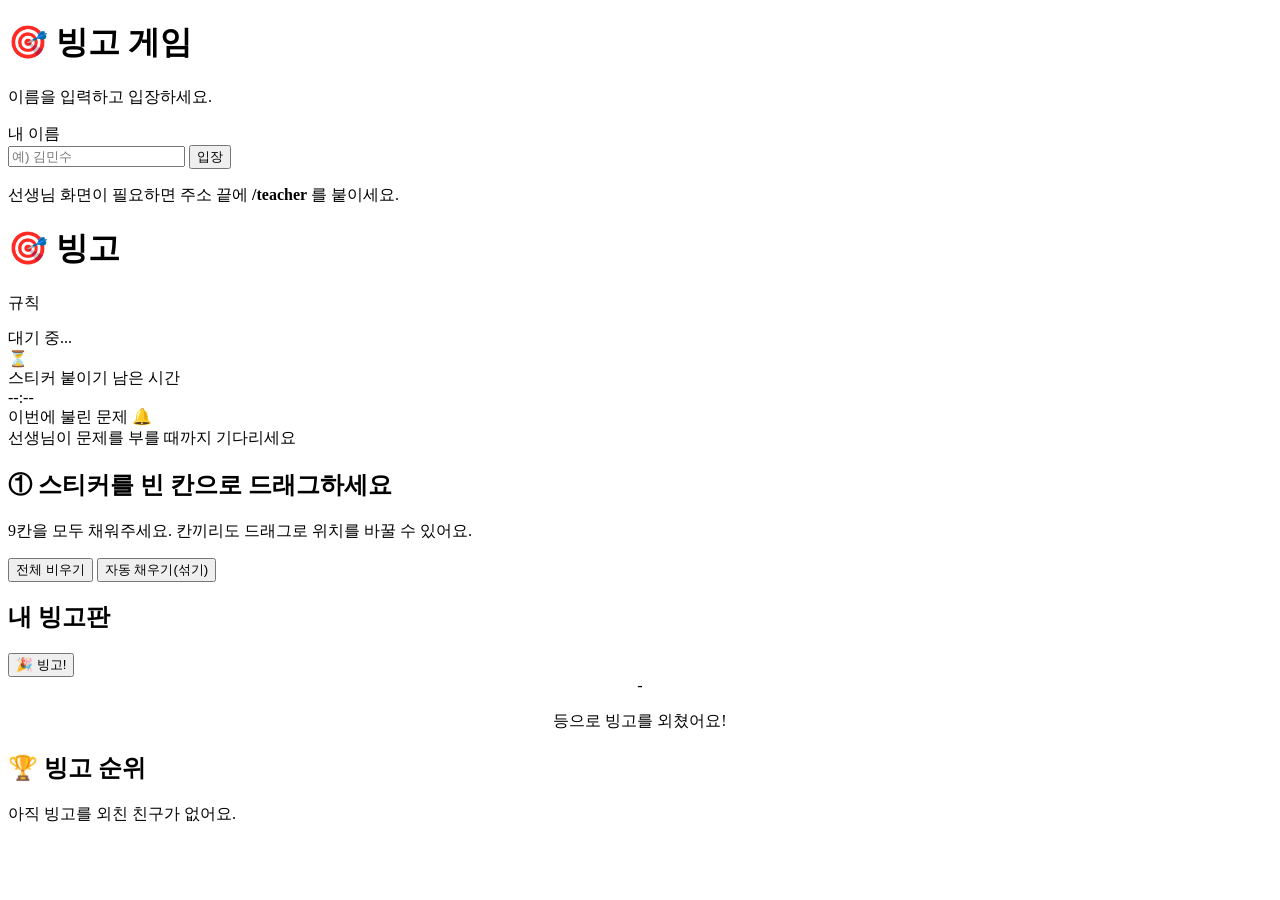
==== bingo/public/index.html @ b51fd033 "Add files via upload" ====
<!DOCTYPE html>
<html lang="ko">
<head>
<meta charset="UTF-8">
<meta name="viewport" content="width=device-width, initial-scale=1.0, maximum-scale=1.0, user-scalable=no">
<title>빙고 - 학생 입장</title>
<link rel="stylesheet" href="/style.css">
</head>
<body>
<div class="wrap">

  <!-- 1. 입장 화면 -->
  <div id="loginScreen" class="center">
    <div class="card">
      <h1>🎯 빙고 게임</h1>
      <p class="sub">이름을 입력하고 입장하세요.</p>
      <label for="nameInput">내 이름</label>
      <div class="row">
        <input class="grow" type="text" id="nameInput" placeholder="예) 김민수" maxlength="12" autocomplete="off">
        <button id="joinBtn">입장</button>
      </div>
      <p class="hint">선생님 화면이 필요하면 주소 끝에 <b>/teacher</b> 를 붙이세요.</p>
    </div>
  </div>

  <!-- 2. 게임 화면 -->
  <div id="gameScreen" class="hidden">
    <div class="flex-between" style="margin-bottom:14px;">
      <h1 id="helloName">🎯 빙고</h1>
      <span class="pill" id="rulePill">규칙</span>
    </div>

    <div id="banner" class="banner wait">대기 중...</div>

    <!-- 배치 단계: 모래시계 타이머 -->
    <div id="timerBox" class="timer hidden">
      <span class="glass">⏳</span>
      <div class="timer-main">
        <div class="timer-label">스티커 붙이기 남은 시간</div>
        <div class="timer-time" id="timerTime">--:--</div>
        <div class="timer-bar"><i id="timerBar"></i></div>
      </div>
    </div>

    <!-- 게임 단계: 지금 불린 문제 -->
    <div class="card call-display hidden" id="callCard">
      <div class="call-label">이번에 불린 문제 🔔</div>
      <div class="call-main" id="callMain">선생님이 문제를 부를 때까지 기다리세요</div>
      <p class="hint" id="calledHistory" style="margin-top:10px;"></p>
    </div>

    <!-- 배치 단계: 트레이 + 빙고판을 한 화면에 (태블릿은 좌우 배치) -->
    <div class="play-area" id="playArea">
      <!-- 스티커 트레이 -->
      <div id="trayCard" class="card hidden">
        <h2>① 스티커를 빈 칸으로 드래그하세요</h2>
        <p class="sub" id="trayHint">9칸을 모두 채워주세요. 칸끼리도 드래그로 위치를 바꿀 수 있어요.</p>
        <div class="tray" id="tray"></div>
        <div class="row" style="margin-top:12px;">
          <button class="secondary small" id="clearBoardBtn">전체 비우기</button>
          <button class="secondary small" id="autoFillBtn">자동 채우기(섞기)</button>
        </div>
      </div>

      <!-- 빙고판 -->
      <div class="card" id="boardCard">
        <h2 id="boardTitle">내 빙고판</h2>
        <div class="board" id="board"></div>
        <p class="hint" id="boardHint"></p>
      </div>
    </div>

    <!-- 빙고 버튼 -->
    <button id="bingoBtn" class="big green hidden">🎉 빙고!</button>

    <!-- 결과 -->
    <div id="resultCard" class="card hidden" style="text-align:center;">
      <div class="big-num" id="myRank">-</div>
      <p class="muted">등으로 빙고를 외쳤어요!</p>
    </div>

    <div class="card" id="winnerCard">
      <h2>🏆 빙고 순위</h2>
      <ul class="winner-list" id="winnerList"></ul>
      <p class="muted" id="noWinner">아직 빙고를 외친 친구가 없어요.</p>
    </div>
  </div>

</div>

<!-- 빙고 축하 오버레이 -->
<div id="celebrate" class="celebrate hidden"><div class="celebrate-inner" id="celebrateText"></div></div>

<div class="toast" id="toast"></div>
<script src="/celebrate.js"></script>
<script src="/student.js"></script>
</body>
</html>
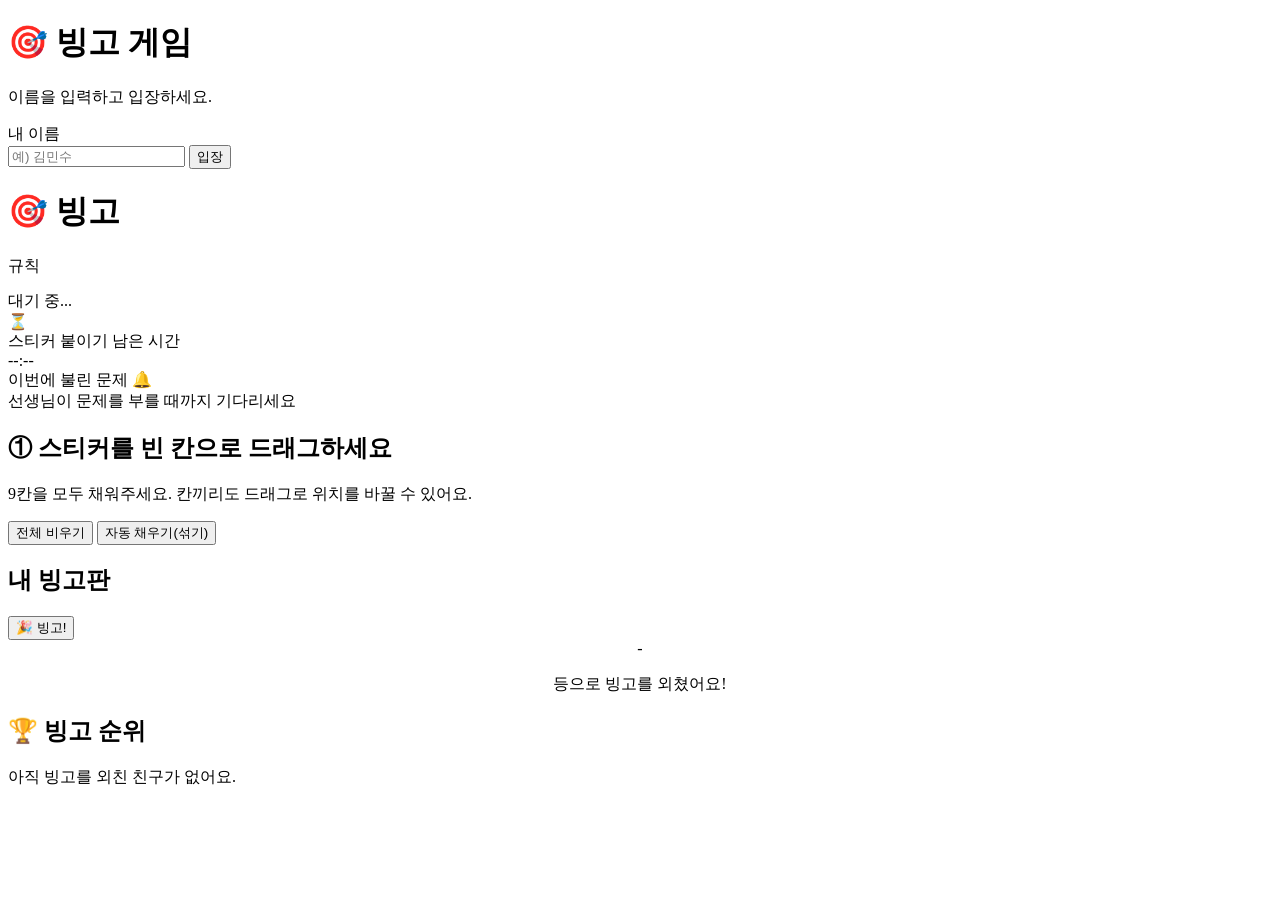
==== commit 7fe7cb86: "학생 페이지 /teacher 안내 문구 삭제" ====
--- a/bingo/public/index.html
+++ b/bingo/public/index.html
@@ -19,12 +19,15 @@
         <input class="grow" type="text" id="nameInput" placeholder="예) 김민수" maxlength="12" autocomplete="off">
         <button id="joinBtn">입장</button>
       </div>
-      <p class="hint">선생님 화면이 필요하면 주소 끝에 <b>/teacher</b> 를 붙이세요.</p>
     </div>
   </div>
 
   <!-- 2. 게임 화면 -->
   <div id="gameScreen" class="hidden">
+    <div id="titleBox" class="title-box hidden">
+      <div id="gameTitle" class="title-main hidden"></div>
+      <div id="gameDesc" class="title-sub hidden"></div>
+    </div>
     <div class="flex-between" style="margin-bottom:14px;">
       <h1 id="helloName">🎯 빙고</h1>
       <span class="pill" id="rulePill">규칙</span>
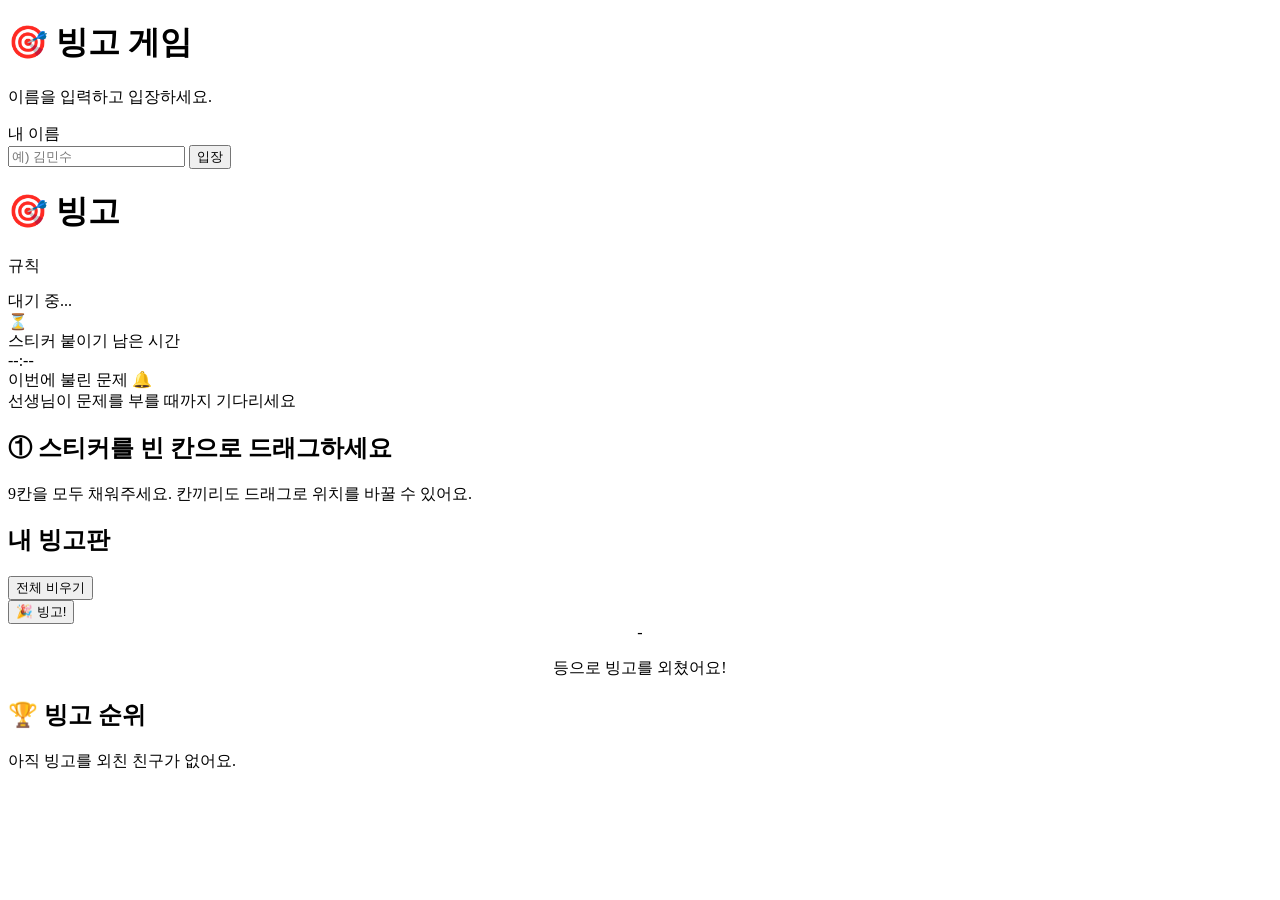
==== commit 94471a46: "전체 비우기 빙고판으로 이동 + 자동채우기 삭제 + 시간종료 문구 정리" ====
--- a/bingo/public/index.html
+++ b/bingo/public/index.html
@@ -59,10 +59,6 @@
         <h2>① 스티커를 빈 칸으로 드래그하세요</h2>
         <p class="sub" id="trayHint">9칸을 모두 채워주세요. 칸끼리도 드래그로 위치를 바꿀 수 있어요.</p>
         <div class="tray" id="tray"></div>
-        <div class="row" style="margin-top:12px;">
-          <button class="secondary small" id="clearBoardBtn">전체 비우기</button>
-          <button class="secondary small" id="autoFillBtn">자동 채우기(섞기)</button>
-        </div>
       </div>
 
       <!-- 빙고판 -->
@@ -70,6 +66,9 @@
         <h2 id="boardTitle">내 빙고판</h2>
         <div class="board" id="board"></div>
         <p class="hint" id="boardHint"></p>
+        <div class="row" style="margin-top:10px;">
+          <button class="secondary small hidden" id="clearBoardBtn">전체 비우기</button>
+        </div>
       </div>
     </div>
 
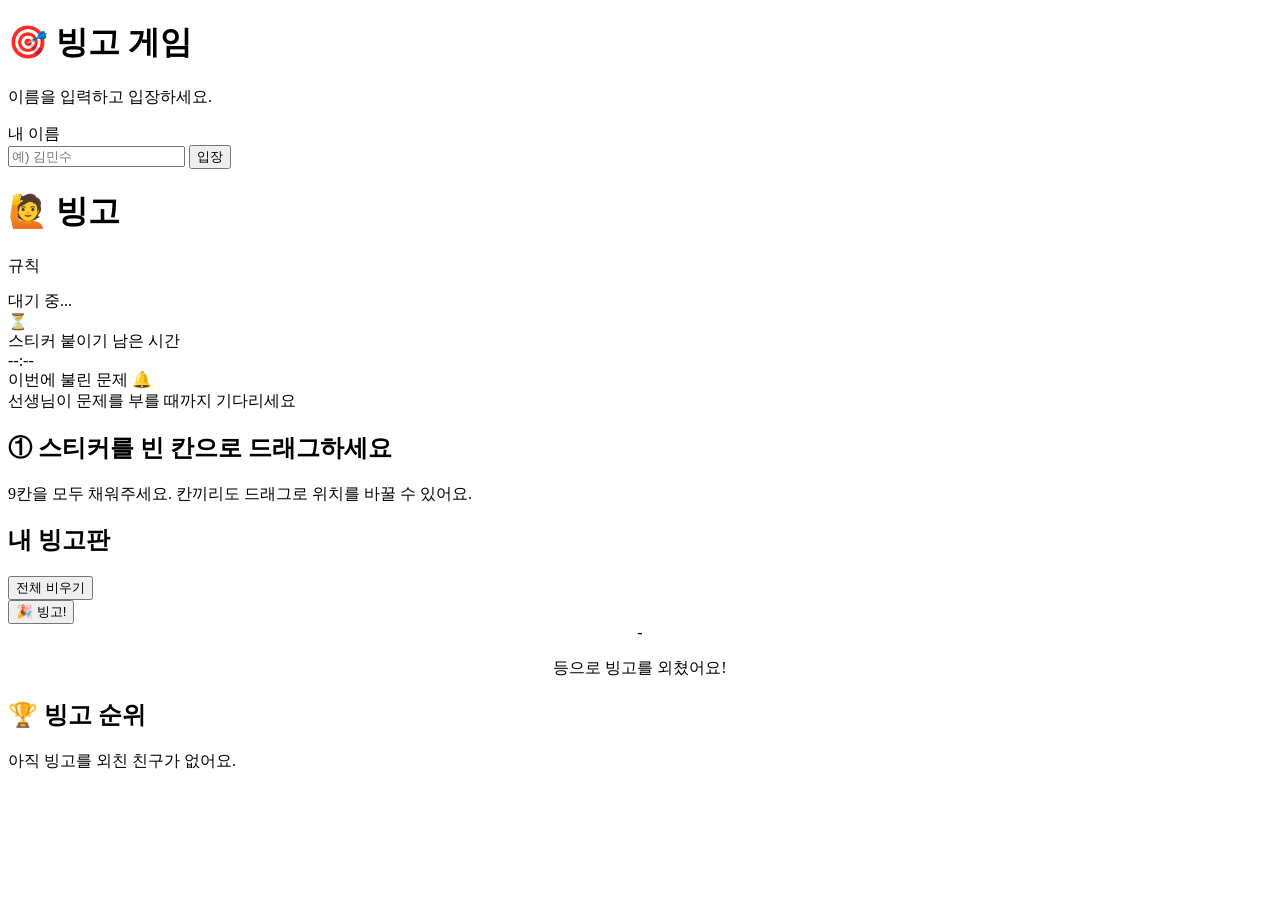
==== commit b51a80be: "학생 페이지 제목·설명 숨김 + 이름 이모티콘 🙋" ====
--- a/bingo/public/index.html
+++ b/bingo/public/index.html
@@ -24,12 +24,8 @@
 
   <!-- 2. 게임 화면 -->
   <div id="gameScreen" class="hidden">
-    <div id="titleBox" class="title-box hidden">
-      <div id="gameTitle" class="title-main hidden"></div>
-      <div id="gameDesc" class="title-sub hidden"></div>
-    </div>
     <div class="flex-between" style="margin-bottom:14px;">
-      <h1 id="helloName">🎯 빙고</h1>
+      <h1 id="helloName">🙋 빙고</h1>
       <span class="pill" id="rulePill">규칙</span>
     </div>
 
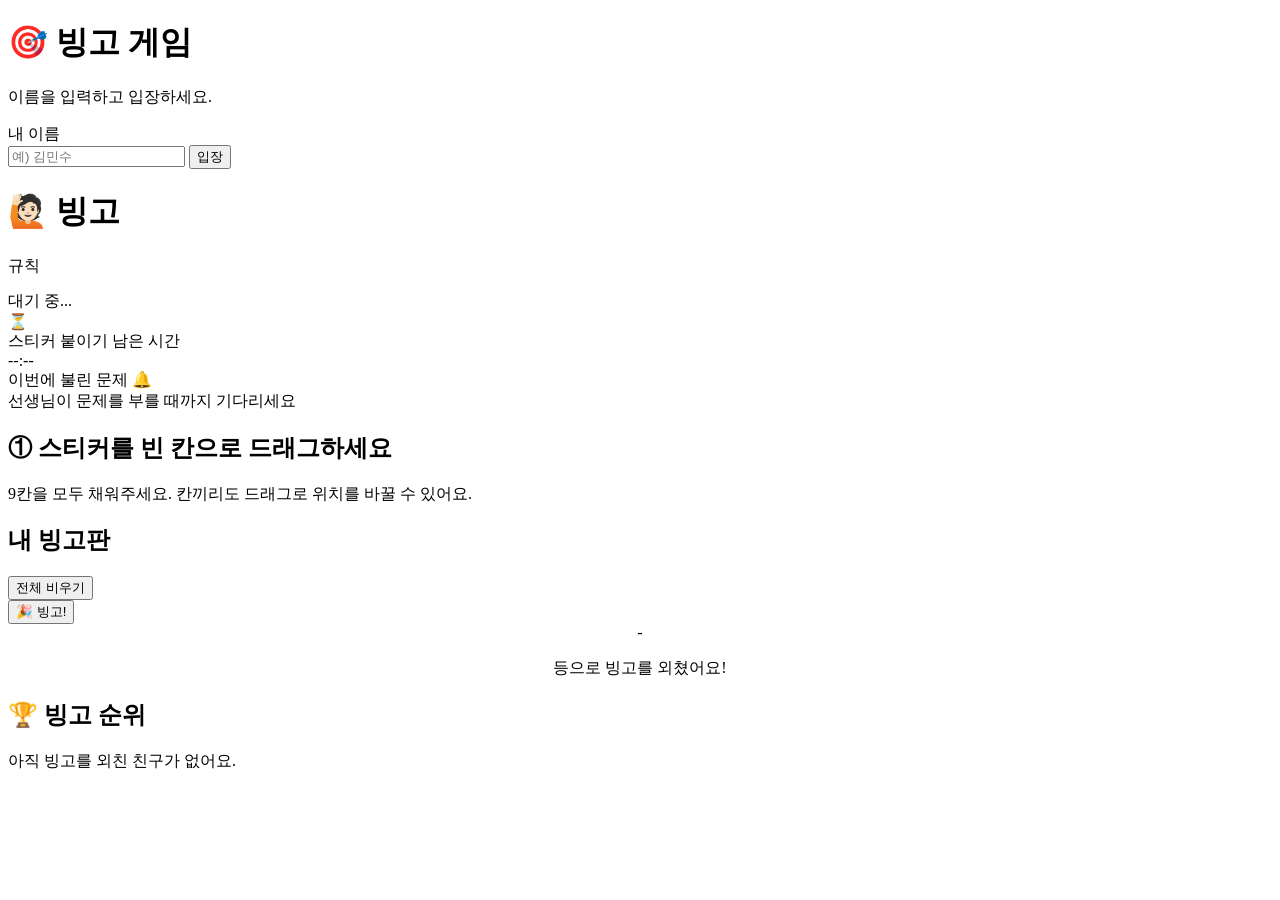
==== commit f4ccff85: "학생 🙋🏻 / 선생님 🧑‍🏫 이모티콘 얼굴색 구분" ====
--- a/bingo/public/index.html
+++ b/bingo/public/index.html
@@ -25,7 +25,7 @@
   <!-- 2. 게임 화면 -->
   <div id="gameScreen" class="hidden">
     <div class="flex-between" style="margin-bottom:14px;">
-      <h1 id="helloName">🙋 빙고</h1>
+      <h1 id="helloName">🙋🏻 빙고</h1>
       <span class="pill" id="rulePill">규칙</span>
     </div>
 
